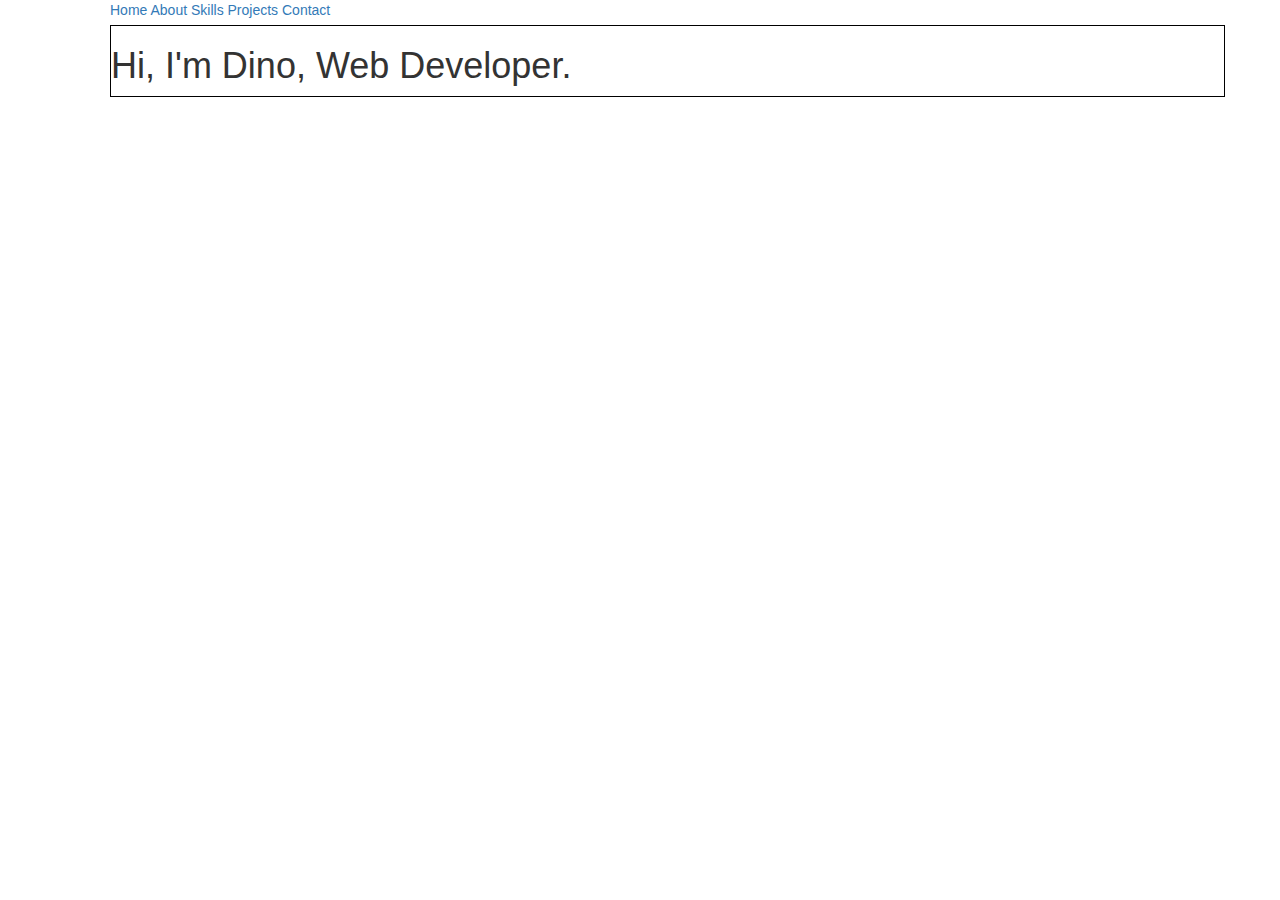
==== aboutme.html @ 2a8709d5 "Add navbar and links." ====
<!DOCTYPE html>
<html>
  <head>
    <link rel="stylesheet" href="https://maxcdn.bootstrapcdn.com/bootstrap/3.3.7/css/bootstrap.min.css" integrity="sha384-BVYiiSIFeK1dGmJRAkycuHAHRg32OmUcww7on3RYdg4Va+PmSTsz/K68vbdEjh4u" crossorigin="anonymous">
    <link href="css/styles.css" rel="stylesheet" type="text/css" media="all">
    <meta charset="UTF-8">
    <title>DN - Web Developer</title>
  </head>
  <body>
    <div class="container">

<!-- Nav Bar -->

      <div class="nav bar">
        <a href="index.html">Home</a>
        <a href="aboutme.html">About</a>
        <a href="skills.html">Skills</a>
        <a href="projects.html">Projects</a>
        <a href="contactme.html">Contact</a>
      </div>

<!-- Nav Bar -->

<!-- Content -->
      <div class="content">
        <h1>Hi, I'm Dino, Web Developer.</h1>
      </div>
    </div>

<!-- Content -->
  </body>
</html>
---- css/styles.css ----
*, {
  box-sizing: border-box;
}

.container {
  position:relative; padding:0 0 0 55px;
}

.navbar {
  position:absolute;
  width: auto;
  background:#000;
}

.content {
  border:1px solid #000;
  margin:5px 0 5px 0;
}
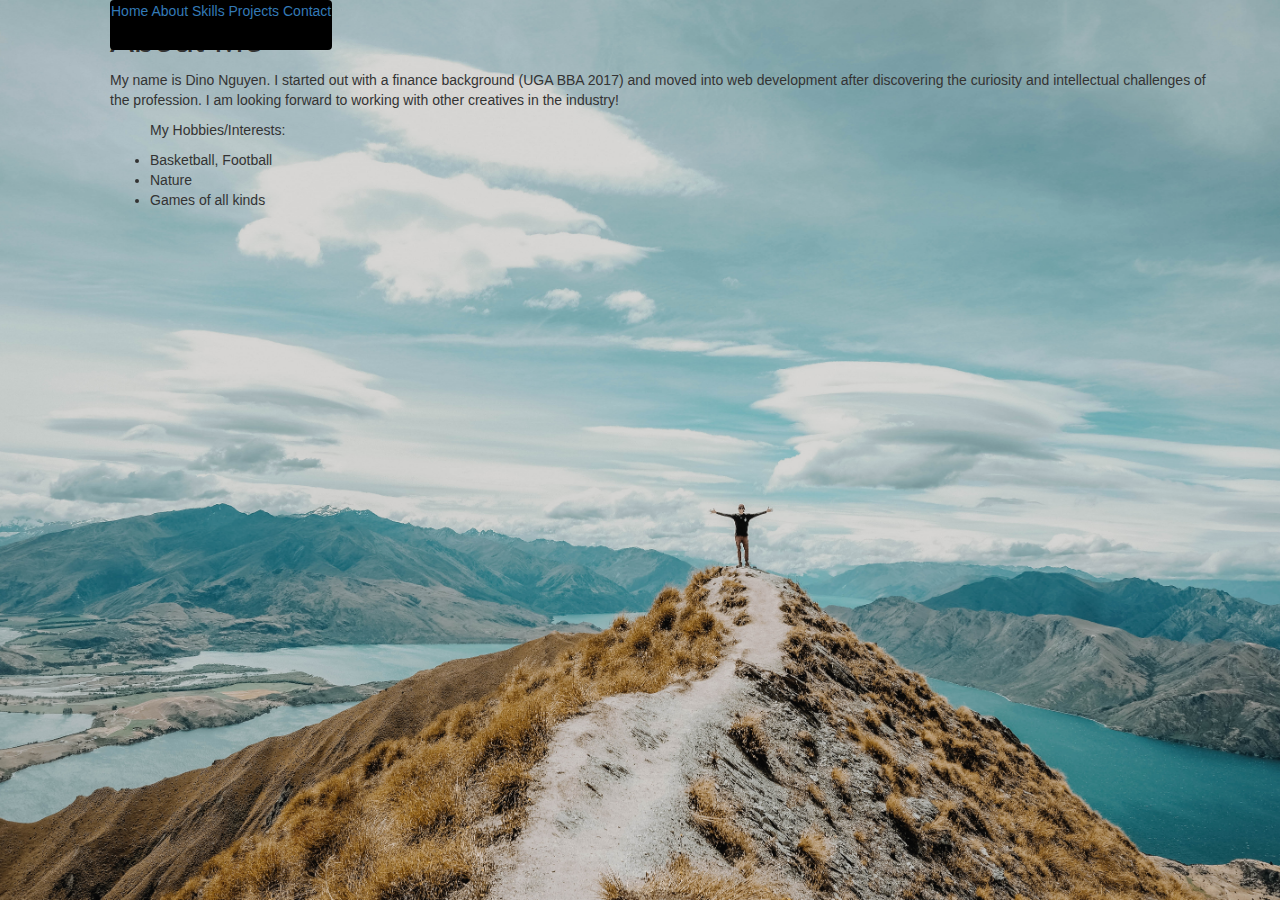
==== commit 53c892c1: "Add background and about me content." ====
--- a/aboutme.html
+++ b/aboutme.html
@@ -11,7 +11,7 @@
 
 <!-- Nav Bar -->
 
-      <div class="nav bar">
+      <div class="navbar">
         <a href="index.html">Home</a>
         <a href="aboutme.html">About</a>
         <a href="skills.html">Skills</a>
@@ -23,7 +23,14 @@
 
 <!-- Content -->
       <div class="content">
-        <h1>Hi, I'm Dino, Web Developer.</h1>
+        <h1>About Me</h1>
+        <p>My name is Dino Nguyen. I started out with a finance background (UGA BBA 2017) and moved into web development after discovering the curiosity and intellectual challenges of the profession. I am looking forward to working with other creatives in the industry!</p>
+        <ul>
+          <p>My Hobbies/Interests:</p>
+          <li>Basketball, Football</li>
+          <li>Nature</li>
+          <li>Games of all kinds</li>
+        </ul>
       </div>
     </div>
 
--- a/css/styles.css
+++ b/css/styles.css
@@ -1,5 +1,14 @@
 *, {
   box-sizing: border-box;
+}
+
+
+body, html {
+  background-image: url("../img/mountainsBG1.jpg");
+  background-repeat: no-repeat;
+  background-size: cover;
+  background-position: center;
+  height: 100%;
 }
 
 .container {
@@ -13,6 +22,6 @@
 }
 
 .content {
-  border:1px solid #000;
+  /* border:1px solid #000; */
   margin:5px 0 5px 0;
 }
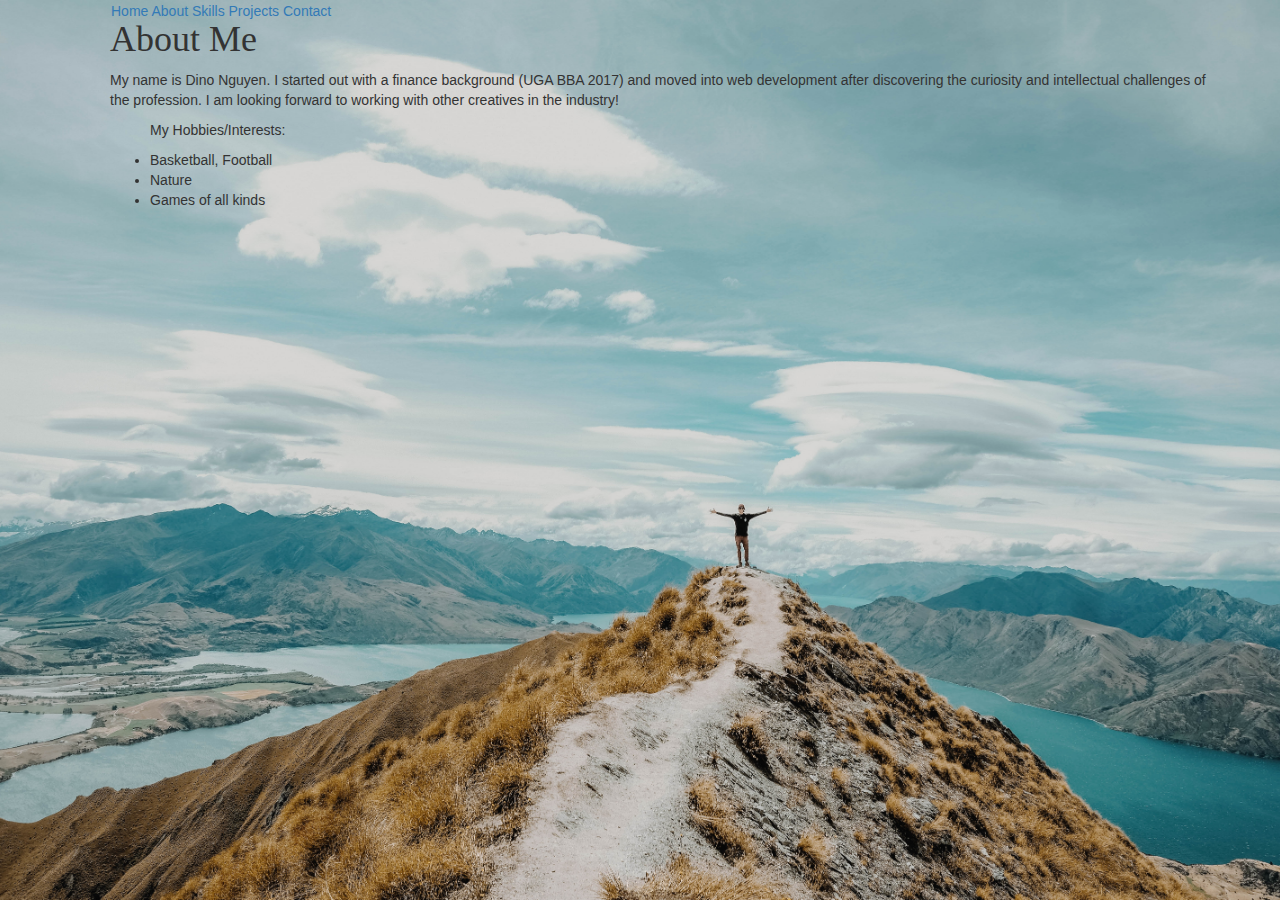
==== commit ee62e1bc: "Add profile picture and contact and skills content." ====
--- a/aboutme.html
+++ b/aboutme.html
@@ -23,7 +23,7 @@
 
 <!-- Content -->
       <div class="content">
-        <h1>About Me</h1>
+        <h1 class="jumbotron-font">About Me</h1>
         <p>My name is Dino Nguyen. I started out with a finance background (UGA BBA 2017) and moved into web development after discovering the curiosity and intellectual challenges of the profession. I am looking forward to working with other creatives in the industry!</p>
         <ul>
           <p>My Hobbies/Interests:</p>
--- a/css/styles.css
+++ b/css/styles.css
@@ -18,10 +18,19 @@
 .navbar {
   position:absolute;
   width: auto;
-  background:#000;
+  /* background:#000; */
 }
 
 .content {
   /* border:1px solid #000; */
   margin:5px 0 5px 0;
 }
+
+.jumbotron-font{
+  font-family: Merriweather, serif;
+}
+
+.index-jumbotron {
+  margin-top: 100px;
+  background-color: rgba(255, 255, 255, 0.75);
+}
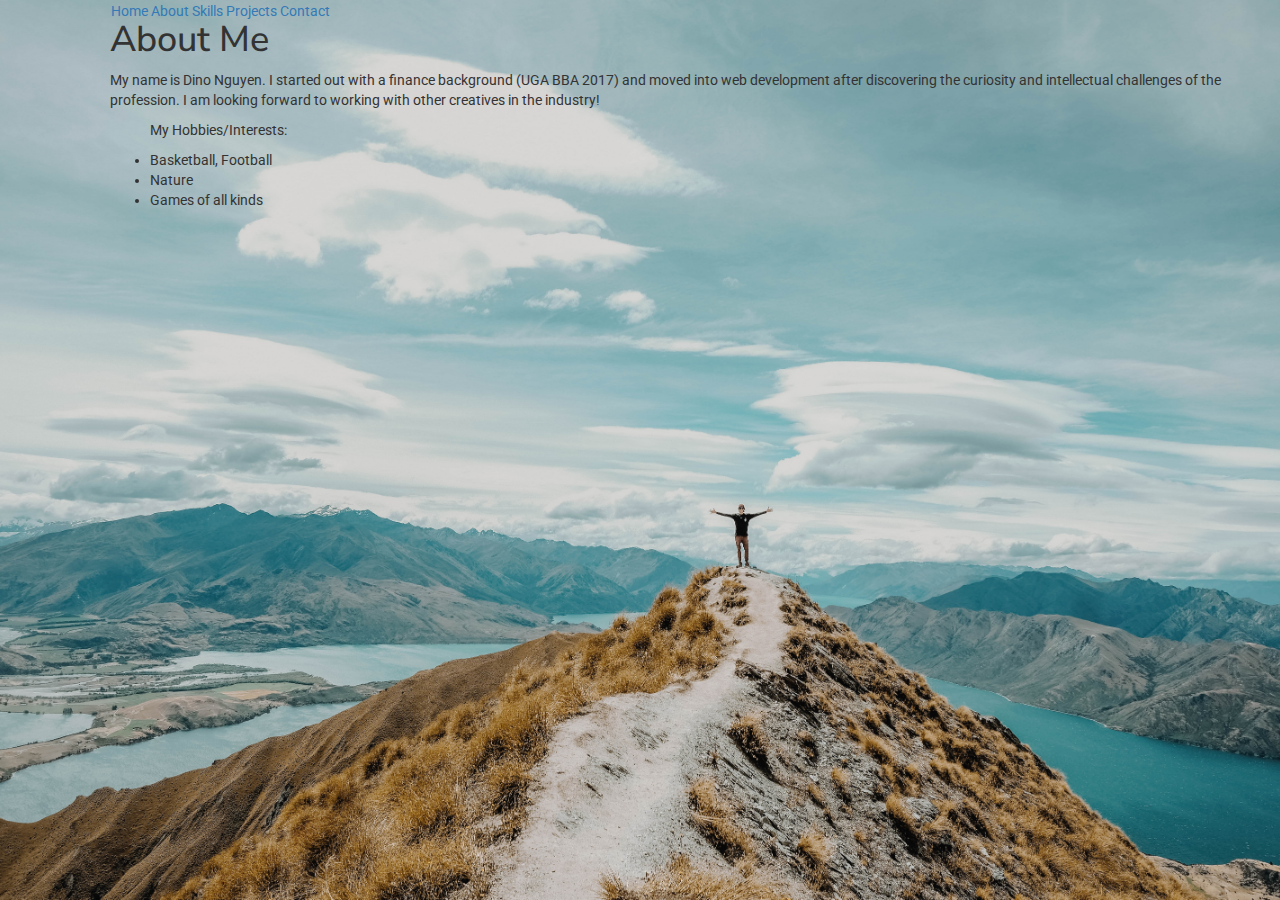
==== commit db5e0f08: "Add README." ====
--- a/aboutme.html
+++ b/aboutme.html
@@ -3,6 +3,7 @@
   <head>
     <link rel="stylesheet" href="https://maxcdn.bootstrapcdn.com/bootstrap/3.3.7/css/bootstrap.min.css" integrity="sha384-BVYiiSIFeK1dGmJRAkycuHAHRg32OmUcww7on3RYdg4Va+PmSTsz/K68vbdEjh4u" crossorigin="anonymous">
     <link href="css/styles.css" rel="stylesheet" type="text/css" media="all">
+    <link <link href="https://fonts.googleapis.com/css?family=Libre+Barcode+128+Text|Nunito+Sans|Roboto" rel="stylesheet">
     <meta charset="UTF-8">
     <title>DN - Web Developer</title>
   </head>
--- a/css/styles.css
+++ b/css/styles.css
@@ -18,6 +18,8 @@
 .navbar {
   position:absolute;
   width: auto;
+  text-align: center;
+  font-family: Roboto, sans-serif;
   /* background:#000; */
 }
 
@@ -26,11 +28,24 @@
   margin:5px 0 5px 0;
 }
 
+.jumbotron-index-font{
+  font-family: 'Libre Barcode 128 Text', cursive;
+}
+
 .jumbotron-font{
-  font-family: Merriweather, serif;
+  font-family: 'Nunito Sans', sans-serif;
 }
 
 .index-jumbotron {
   margin-top: 100px;
   background-color: rgba(255, 255, 255, 0.75);
+  text-align: center;
 }
+
+.index-h2 {
+  font-size: 15px;
+}
+
+p, li {
+  font-family: Roboto, sans-serif;
+}
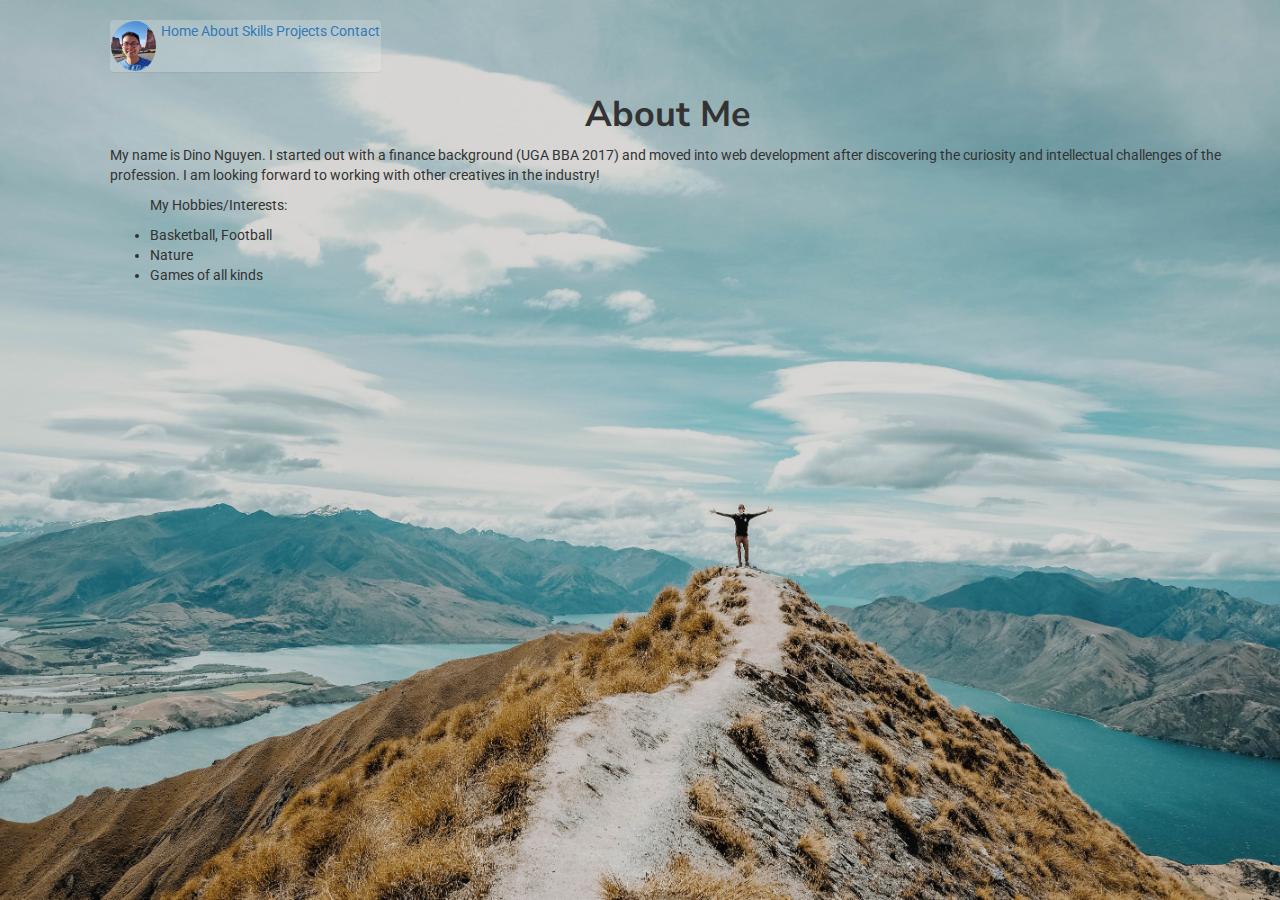
==== commit 8b2fdfe9: "Add content and gh pages links to projects page." ====
--- a/aboutme.html
+++ b/aboutme.html
@@ -12,7 +12,8 @@
 
 <!-- Nav Bar -->
 
-      <div class="navbar">
+      <div class="navbar panel">
+        <a class="logo" rel="index" href="index.html"><img id="propic" src="img/propic.jpg" alt="profile picture"></a>
         <a href="index.html">Home</a>
         <a href="aboutme.html">About</a>
         <a href="skills.html">Skills</a>
--- a/css/styles.css
+++ b/css/styles.css
@@ -20,6 +20,7 @@
   width: auto;
   text-align: center;
   font-family: Roboto, sans-serif;
+  margin-top: 20px;
   /* background:#000; */
 }
 
@@ -34,11 +35,14 @@
 
 .jumbotron-font{
   font-family: 'Nunito Sans', sans-serif;
+  font-weight: bold;
+  text-align: center;
+  padding-top: 75px;
 }
 
 .index-jumbotron {
   margin-top: 100px;
-  background-color: rgba(255, 255, 255, 0.75);
+  background-color: rgba(255, 255, 255, 0.4);
   text-align: center;
 }
 
@@ -49,3 +53,15 @@
 p, li {
   font-family: Roboto, sans-serif;
 }
+
+#propic {
+  height: 50px;
+  width:50px;
+  float: left;
+  padding-right: 5px;
+  border-radius: 25px;
+}
+
+.panel {
+  background-color: rgba(255, 255, 255, 0.2);
+}
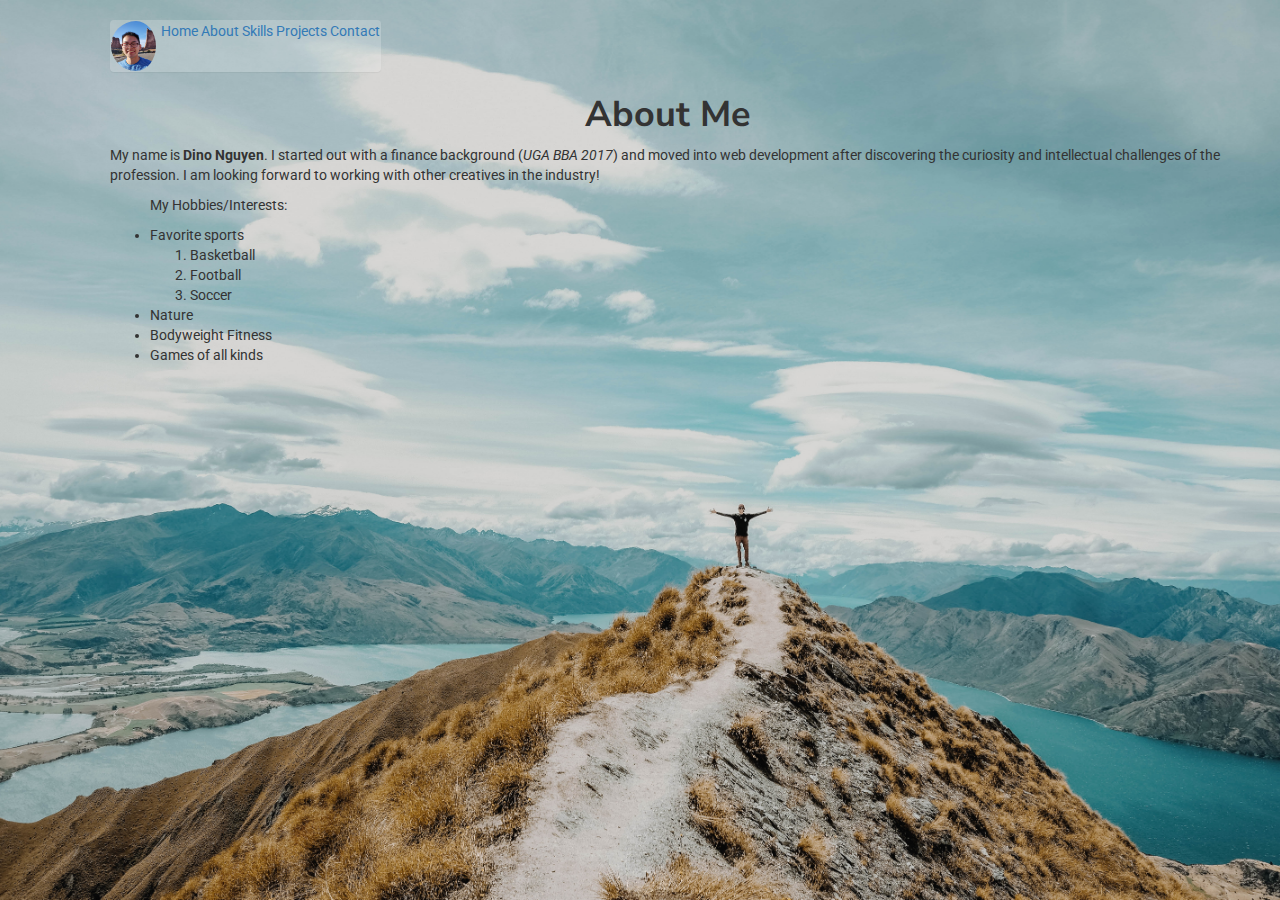
==== commit a0be3649: "Clean up README and skills page. Add gh-pages branch." ====
--- a/aboutme.html
+++ b/aboutme.html
@@ -26,11 +26,17 @@
 <!-- Content -->
       <div class="content">
         <h1 class="jumbotron-font">About Me</h1>
-        <p>My name is Dino Nguyen. I started out with a finance background (UGA BBA 2017) and moved into web development after discovering the curiosity and intellectual challenges of the profession. I am looking forward to working with other creatives in the industry!</p>
+        <p>My name is <strong>Dino Nguyen</strong>. I started out with a finance background (<em>UGA BBA 2017</em>) and moved into web development after discovering the curiosity and intellectual challenges of the profession. I am looking forward to working with other creatives in the industry!</p>
         <ul>
           <p>My Hobbies/Interests:</p>
-          <li>Basketball, Football</li>
+          <li>Favorite sports</li>
+            <ol>
+              <li>Basketball</li>
+              <li>Football</li>
+              <li>Soccer</li>
+            </ol>
           <li>Nature</li>
+          <li>Bodyweight Fitness</li>
           <li>Games of all kinds</li>
         </ul>
       </div>
--- a/css/styles.css
+++ b/css/styles.css
@@ -65,3 +65,20 @@
 .panel {
   background-color: rgba(255, 255, 255, 0.2);
 }
+
+.email {
+  font-size: 20px;
+  text-align: center;
+  padding: 55px;
+}
+
+.skills {
+  font-size: 15px;
+  text-align: center;
+  pdding: 50px;
+}
+
+.panel p {
+  text-align: center;
+  font-family: Roboto, sans-serif;
+}
